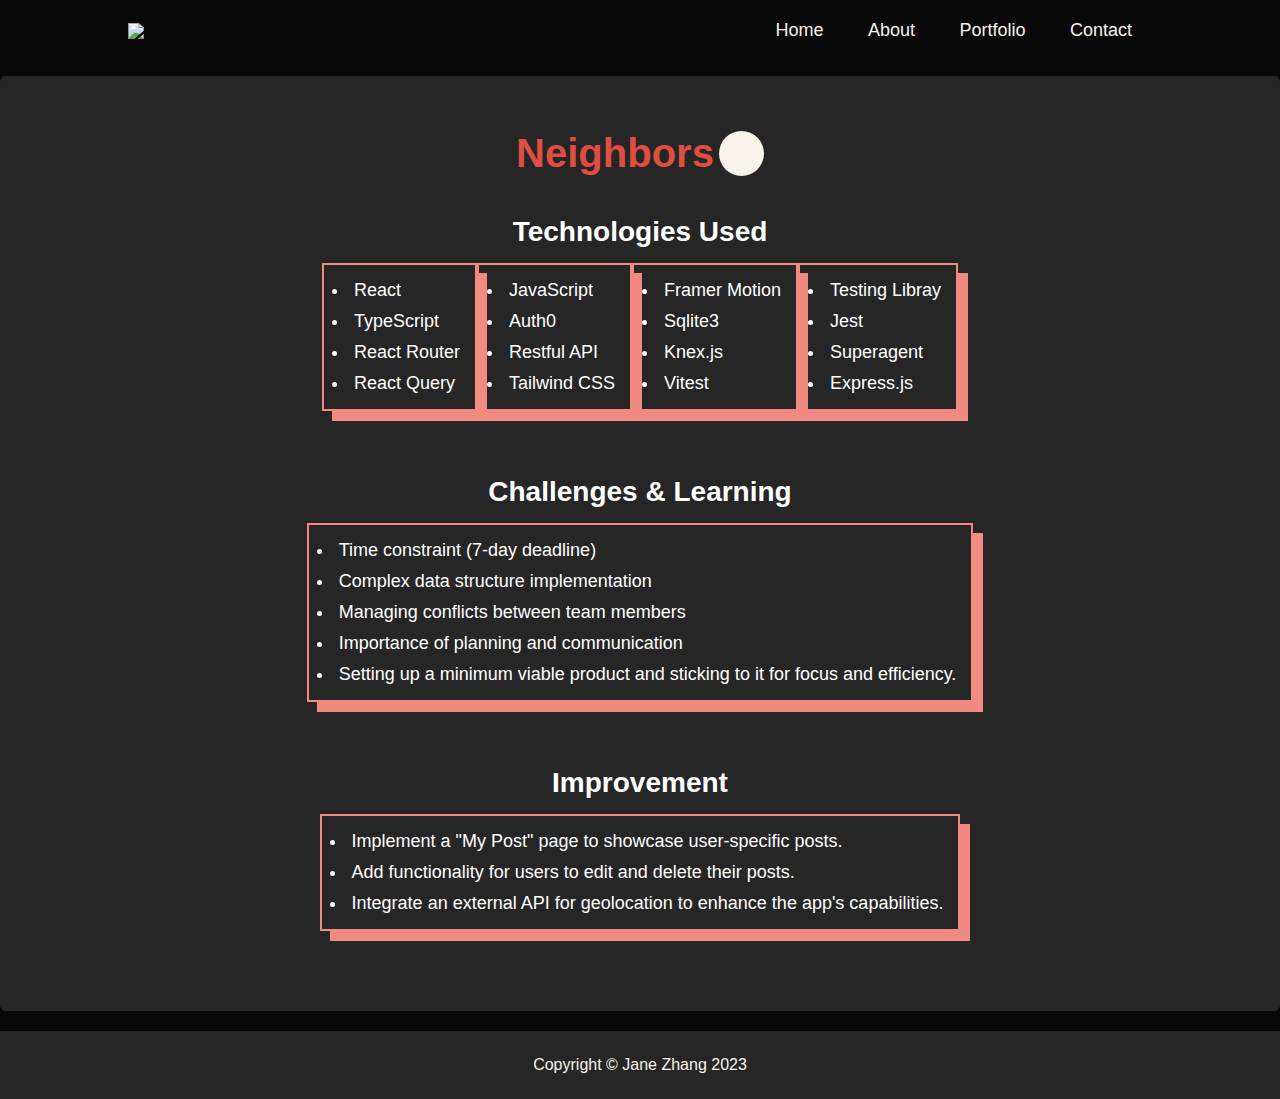
==== neighbors.html @ eb9a964c "changed some styling of neighbors page" ====
<!DOCTYPE html>
<html lang="en">
<head>
  <meta charset="UTF-8">
  <meta http-equiv="X-UA-COmpatible" content="IE=edge">
  <meta name="viewport" content="width=device-width, initial-scale=1.0">
  <title>Jane Zhang Portfolio</title>
  <link rel="stylesheet" href="neighbors.css">
  <script src="https://kit.fontawesome.com/dda79f3f39.js" crossorigin="anonymous"></script>
</head>
<body>
  <div id="header">
    <div class="container">
      <nav>
        <img src="images/logo.png" class="logo">
        <ul id="sidemenu">
          <li><a href="index.html">Home</a></li>
          <li><a href="index.html#about">About</a></li>
          <li><a href="index.html#portfolio">Portfolio</a></li>
          <li><a href="index.html#contact">Contact</a></li>
          <i class="fa-solid fa-xmark" onclick="closemenu()"></i>
        </ul>
        <i class="fa-solid fa-bars" onclick="openmenu()"></i>
      </nav>
    </div>
  </div>

  <!-- ---------------------Project Details-------------------- -->
  <section>
    <h1>Neighbors<a href="https://github.com/jane-zhang-doreamon/Neighbours"><i class="fa-brands fa-github"></i></a></h1>
    
    <div class="content">
      <h2>Technologies Used</h2>
      <div class="answer">
        <div>
          <ul>
            <li>React</li>
            <li>TypeScript</li>
            <li>React Router</li>
            <li>React Query</li>
          </ul>
        </div>
        <div>
          <ul>
            <li>JavaScript</li>
            <li>Auth0</li>
            <li>Restful API</li>
            <li>Tailwind CSS</li>
          </ul>
        </div>
        <div>
          <ul>
            <li>Framer Motion</li>
            <li>Sqlite3</li>
            <li> Knex.js</li>
            <li>Vitest</li>
          </ul>
        </div>
        <div>
          <ul>
            <li>Testing Libray</li>
            <li>Jest</li>
            <li>Superagent</li>
            <li>Express.js</li>
          </ul>
        </div> 
      </div>
    </div>
    <div class="difference">
      <h2>Challenges & Learning</h2>
      <div class="answer">
        <ul>
          <li>Time constraint (7-day deadline)</li>
          <li>Complex data structure implementation</li>
          <li>Managing conflicts between team members</li>
          <li>Importance of planning and communication</li>
          <li>Setting up a minimum viable product and sticking to it for focus and efficiency.</li>
        </ul>
      </div>
    </div>
    <div class="difference">
      <h2>Improvement</h2>
      <div class="answer">
        <ul>
          <li>Implement a "My Post" page to showcase user-specific posts.</li>
          <li>Add functionality for users to edit and delete their posts.</li>
          <li>Integrate an external API for geolocation to enhance the app's capabilities.</li>
        </ul>
      </div>
    </div>
  </section>

<script>
  var sidemenu = document.getElementById("sidemenu")

  function openmenu(){
    sidemenu.style.right = "0";
  }

  function closemenu(){
    sidemenu.style.right = "-200px";
  }
</script>

</body>
<footer>
  <!-- -------------------Copyright------------------------- -->
  <div id="contact">
    <div class="copyright">
      <p>Copyright © Jane Zhang 2023</p>
    </div>
  </div>
</footer>
</html>
---- neighbors.css ----
*{
  margin: 0;
  padding: 0;
  font-family: 'Poppins', sans-serif;
  box-sizing: border-box;
}
html{
  scroll-behavior: smooth;
}

body{
  background: #080808;
  color: #F8F3EB;
}
#header{
  width: 100%;
  height: 20%;
}
.container{
  padding: 10px 10%;
}

nav{
  display: flex;
  align-items: center;
  justify-content: space-between;
  flex-wrap: wrap;
}
.logo{
  width: 140px;
}

nav ul li{
  display: inline-block;
  list-style: none;
  margin: 10px 20px;
}
nav ul li a{
  color: #F8F3EB;
  text-decoration: none;
  font-size: 18px;
  position: relative;
}
nav ul li a::after{
  content: '';
  width: 0;
  height: 3px;
  background: #E76D57;
  position: absolute;
  left: 0;
  bottom: -6px;
  transition: 0.5s;
}

nav ul li a:hover::after{
  width: 100%;
}

h2,.answer {
  display: flex;
  justify-content: center;
  flex-wrap: wrap;
}

h1 {
  margin-top: 40px;
  margin-bottom: 40px;
  font-size: 40px;
  display: flex;
  justify-content: center;
  color: #df4e41;
}

h2 {
  font-size: 28px; 
}

.answer{
  margin-top: -10px;
  margin-bottom: 40px;
}


section ul{
  border: 2px solid #f18a81;
  font-size: 18px;
  padding: 10px 10px 10px 25px;
  box-shadow: 10px 10px #f18a81;
  margin: 25px 0px;

}

section li {
  padding: 5px;
}

section a{
  margin-left: 5px;
  color:#E76D57;
  text-decoration: none;
  font-size: 25px;
  line-height: 45px;
  background: #F8F3EB;
  width: 45px;
  height: 45px;
  border-radius: 50%;
  text-align: center;
}

section{
  width: 100%;
  border: 0;
  outline: none;
  background: #262626;
  padding: 15px;
  margin: 15px 0;
  color: #fff;
  font-size: 18px;
  border-radius: 6px;
}

.copyright{
  width: 100%;
  text-align: center;
  padding: 25px 0;
  background:#262626;
  font-weight: 300;
  margin-top: 20px;
}

/* ----------------css for small screen -------------------- */
nav .fa-solid{
  display: none;
}

@media only screen and (max-width: 600px){
  #header{
    background-image: none;
  }


  nav .fa-solid{
    display: block;
    font-size: 25px;
  }
  nav ul{
    background: #E76D57;
    position: fixed;
    top:0;
    right:-200px;
    width: 200px;
    height: 100vh;
    padding-top: 50px;
    z-index: 2;
    transition: right 0.5s;
  }
  nav ul li{
    display: block;
    margin: 25px;
  }
  nav ul .fa-solid{
    position: absolute;
    top: 25px;
    left: 25px;
    cursor: pointer;
  }
  
  .copyright{
    font-size: 14px;
  }
}
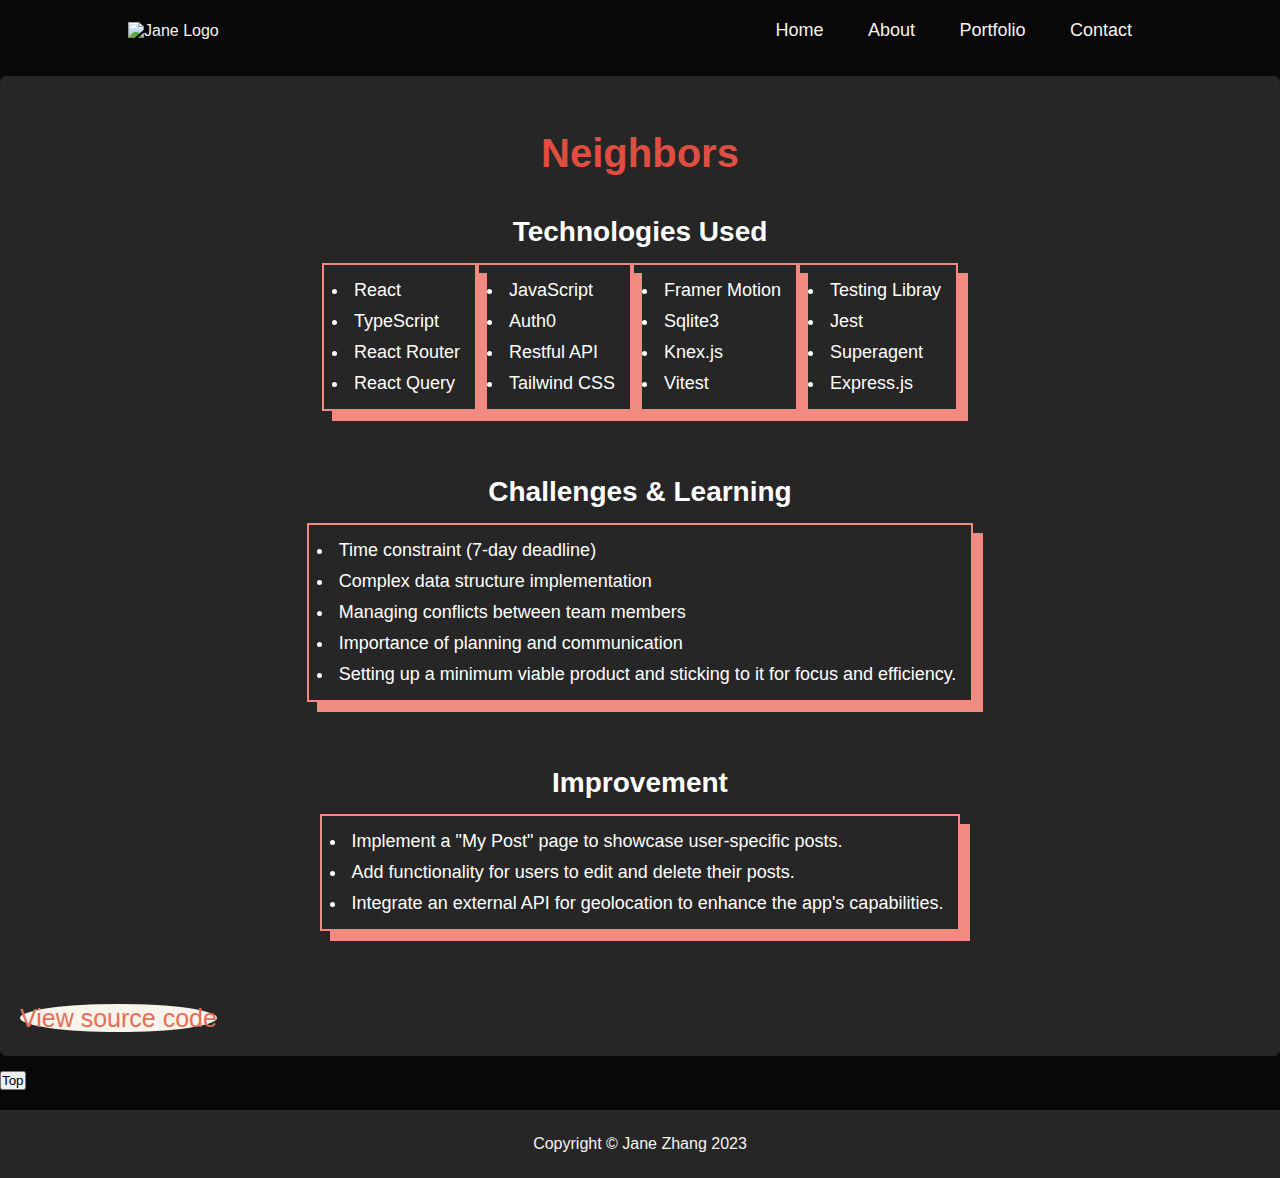
==== commit 8b0d0701: "fixed web accessibility issue" ====
--- a/neighbors.html
+++ b/neighbors.html
@@ -12,7 +12,7 @@
   <div id="header">
     <div class="container">
       <nav>
-        <img src="images/logo.png" class="logo">
+        <img src="images/logo.png" class="logo" alt="Jane Logo">  
         <ul id="sidemenu">
           <li><a href="index.html">Home</a></li>
           <li><a href="index.html#about">About</a></li>
@@ -27,12 +27,12 @@
 
   <!-- ---------------------Project Details-------------------- -->
   <section>
-    <h1>Neighbors<a href="https://github.com/jane-zhang-doreamon/Neighbours"><i class="fa-brands fa-github"></i></a></h1>
+    <h1>Neighbors</h1>
     
-    <div class="content">
+    <div>
       <h2>Technologies Used</h2>
       <div class="answer">
-        <div>
+        <div class="tech">
           <ul>
             <li>React</li>
             <li>TypeScript</li>
@@ -40,7 +40,7 @@
             <li>React Query</li>
           </ul>
         </div>
-        <div>
+        <div class="tech">
           <ul>
             <li>JavaScript</li>
             <li>Auth0</li>
@@ -48,7 +48,7 @@
             <li>Tailwind CSS</li>
           </ul>
         </div>
-        <div>
+        <div class="tech">
           <ul>
             <li>Framer Motion</li>
             <li>Sqlite3</li>
@@ -56,7 +56,7 @@
             <li>Vitest</li>
           </ul>
         </div>
-        <div>
+        <div class="tech">
           <ul>
             <li>Testing Libray</li>
             <li>Jest</li>
@@ -66,7 +66,7 @@
         </div> 
       </div>
     </div>
-    <div class="difference">
+    <div>
       <h2>Challenges & Learning</h2>
       <div class="answer">
         <ul>
@@ -78,7 +78,7 @@
         </ul>
       </div>
     </div>
-    <div class="difference">
+    <div>
       <h2>Improvement</h2>
       <div class="answer">
         <ul>
@@ -88,7 +88,16 @@
         </ul>
       </div>
     </div>
+    <div>
+      <a href="https://github.com/janejiezhang/Neighbours">
+        View source code   
+        <i class="fa-brands fa-github"></i>
+      </a>
+      
+    </div>
   </section>
+
+  <button onclick="topFunction()" id="myBtn" title="Go to top">Top</button>
 
 <script>
   var sidemenu = document.getElementById("sidemenu")
@@ -102,6 +111,28 @@
   }
 </script>
 
+<script>
+  // Get the button:
+let mybutton = document.getElementById("myBtn");
+
+// When the user scrolls down 20px from the top of the document, show the button
+window.onscroll = function() {scrollFunction()};
+
+function scrollFunction() {
+  if (document.body.scrollTop > 20 || document.documentElement.scrollTop > 20) {
+    mybutton.style.display = "block";
+  } else {
+    mybutton.style.display = "none";
+  }
+}
+
+// When the user clicks on the button, scroll to the top of the document
+function topFunction() {
+  document.body.scrollTop = 0; // For Safari
+  document.documentElement.scrollTop = 0; // For Chrome, Firefox, IE and Opera
+}
+</script>
+
 </body>
 <footer>
   <!-- -------------------Copyright------------------------- -->
@@ -111,4 +142,4 @@
     </div>
   </div>
 </footer>
-</html>+</html>
